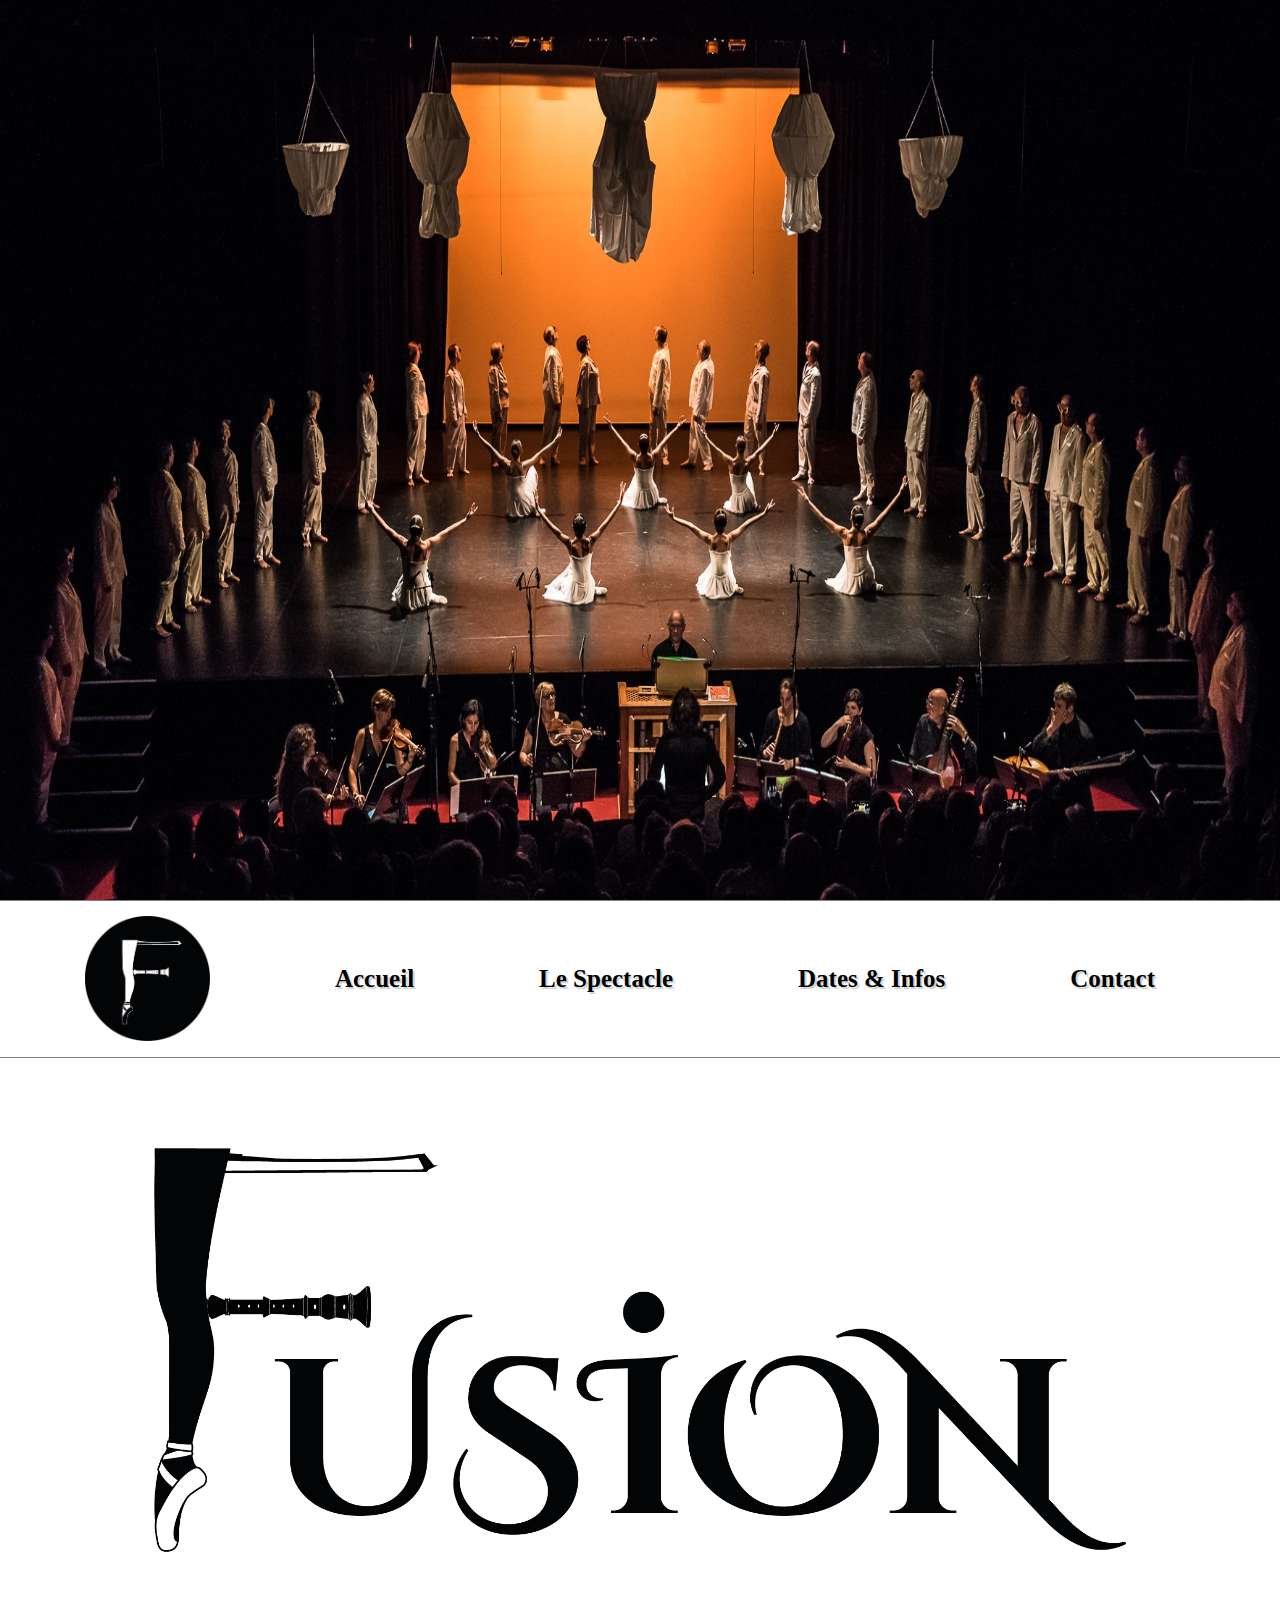
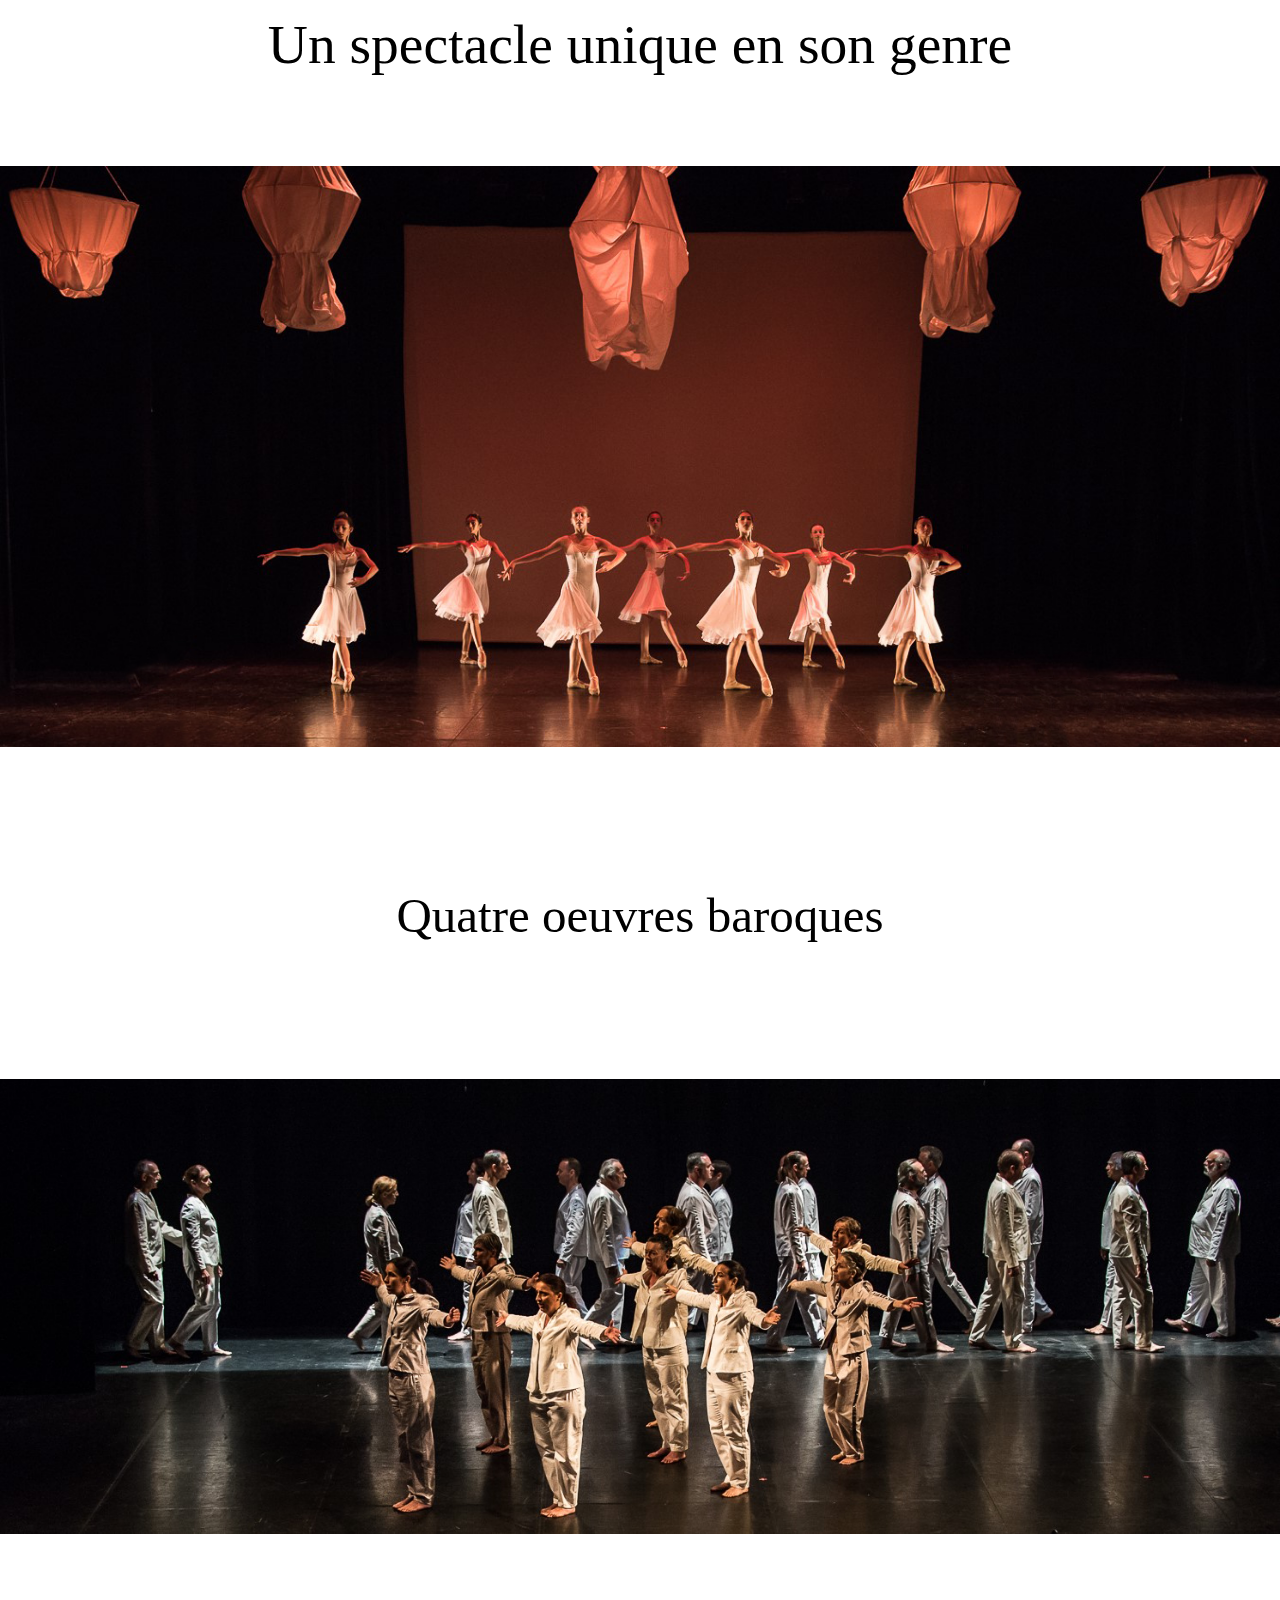
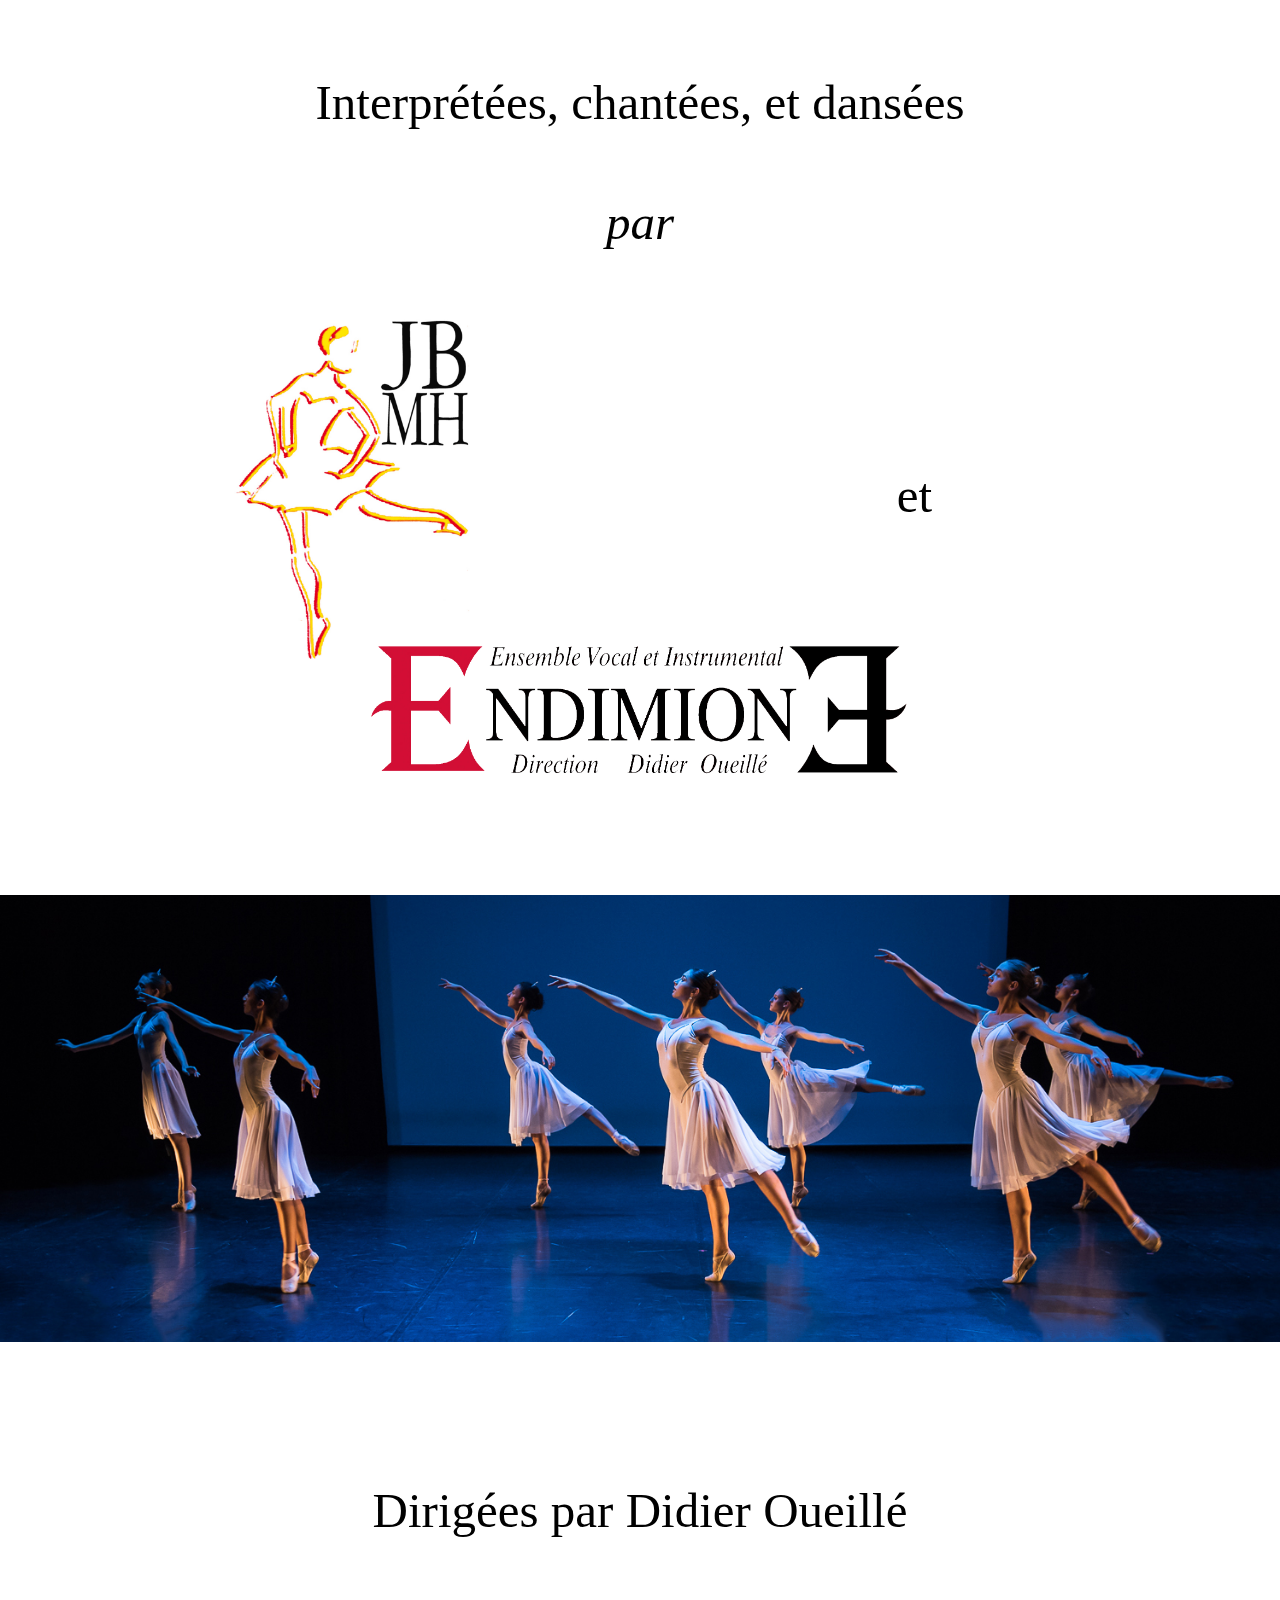
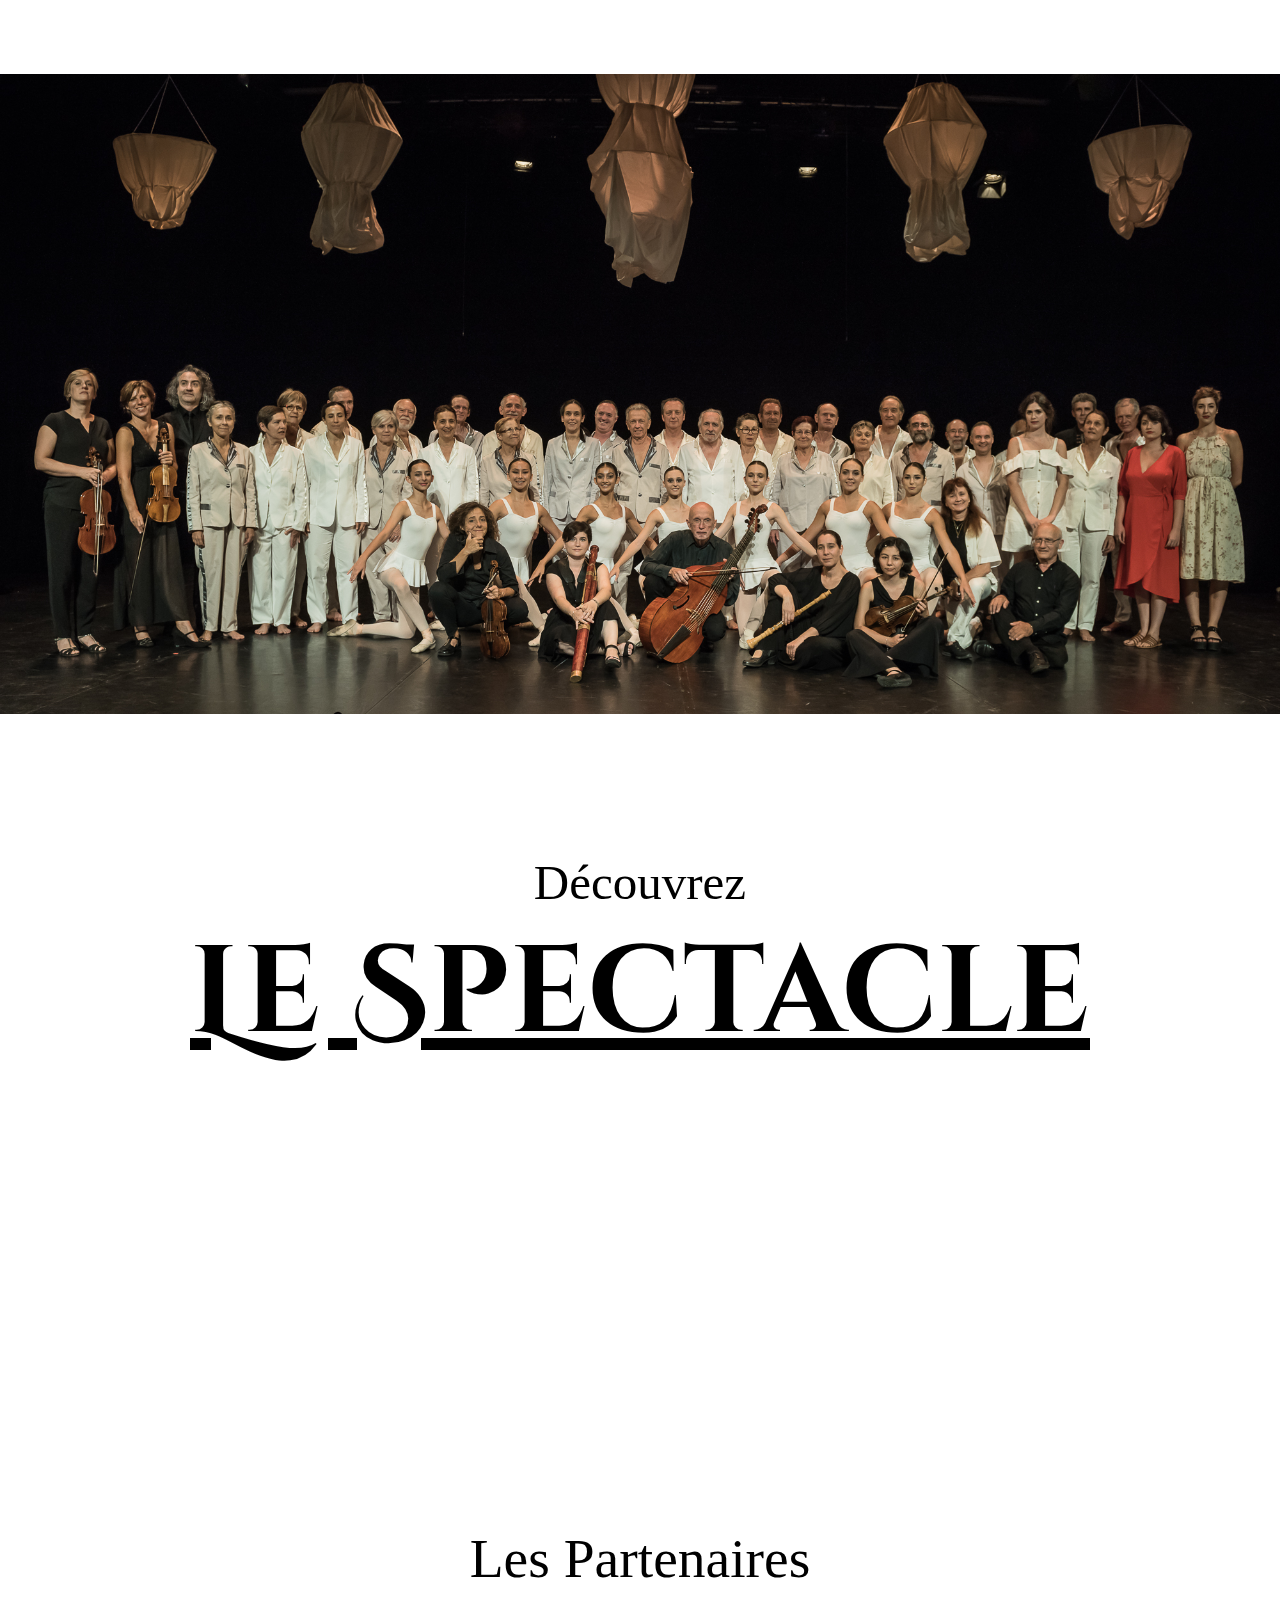
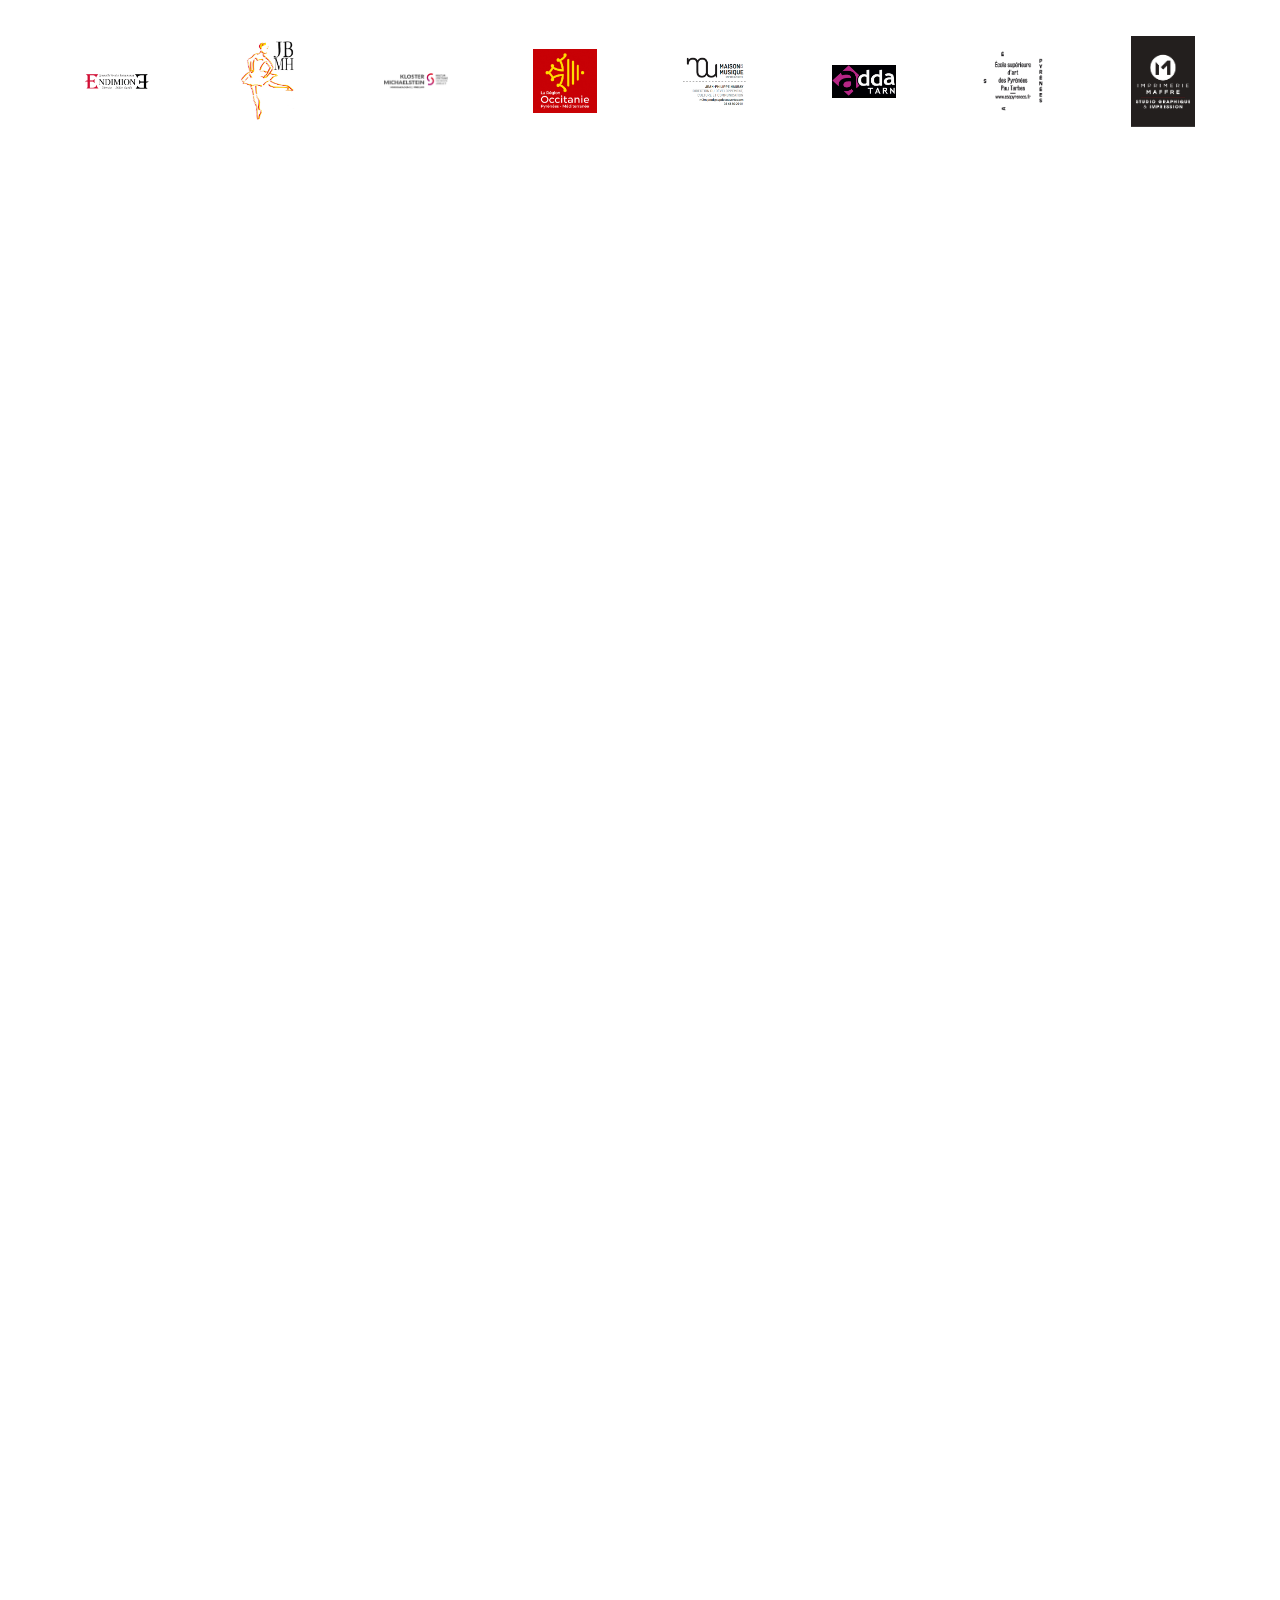
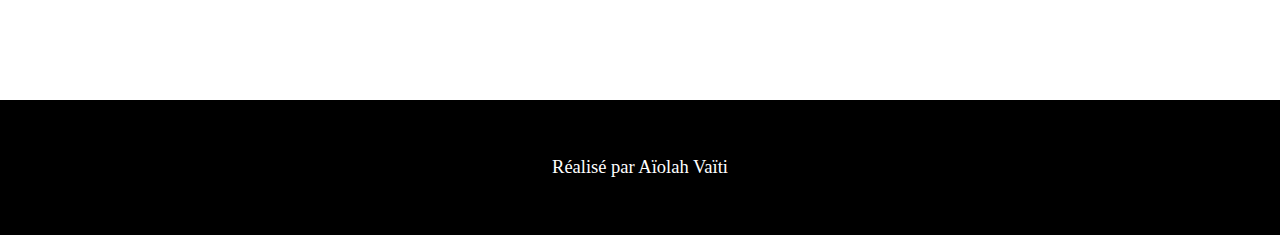
==== index.html @ 06a3553d "Add files via upload" ====
<!DOCTYPE html>

<html lang="en">

    <head>
        <meta charset="utf-8">
        <meta name="description" content="Discover FUSION, a Découvrez FUSION, un spectacle produit par Endimione. Danseuses, musiciens et choristes entrent en harmonie pour interpréter quatres oeuvres baroques.">
        <title>FUSION - Un spectacle de musique baroque, danse et chant</title>
        <link rel="stylesheet" href="style.css">
        <link rel="icon" href="images/Logos/logoblanc_F.ico">
    </head>

    <body>

        <header>
            <img id="welcome" src="images/JLC_3810(3).jpg" alt="Final Fusion">
        </header>

        <nav>
            <a href="index.html"><img id="logo" src="images/Logo_noir_F.png" alt="logo F"></a>
            <a id="accueil" href="index.html">Accueil</a>
            <a id="spectacle" href="lespectacle.html">Le Spectacle</a>
            <a id="dates" href="dates_et_infos.html">Dates & Infos</a>
            <a id="contact" href="contact.html">Contact</a>
        </nav>

        <main>
            <article id="a1">
                <h1>
                    <img src="images/Logo_typo.png" id="logotypo" alt="logo typo">
                    <div id="teaser">Un spectacle unique en son genre</div>
                </h1>
                <img src="images/rouge_retouche.png" class="images" alt="danse Stolzel">
                <div class="t" id="t2">Quatre oeuvres baroques</div>
                <img src="images/D4A_4166(2).jpg" class="images" alt="choeur Buxtehude">
                <div class="t" id="t3">Interprétées, chantées, et dansées</div>
                <div class="t" id="t4"><em>par</em></div>
                <div class="t" id="space"><a href="http://www.jbmhdanse.com/" target="_blank"><img src="images/JBMH.jpeg" id="JB" class="shadow" alt="logo JMBH"></a><p id="et">et</p><a href="http://www.endimione.org" target="_blank"><img src="images/endimione.jpg" id="endimione" class="shadow" alt="logo Endimione"></a></div>
                <img src="images/bleu_retouche.jpg" class="images" alt="danse bleu">
                <div class="t" id="t5">Dirigées par Didier Oueillé</div>
                <img src="images/JLC_3721.jpg" class="images">
                <div class="t" id="t6">Découvrez<br/>
                    <a href="lespectacle.html" id="lienspectacle">Le Spectacle</a>
                </div>
            </article>

            <article>
                <h2>Les Partenaires</h2>
                <div id="logopart">
                    <img src="images/Partenaires/logo.jpg" alt="logo Endimione" class="logos">
                    <img src="images/Partenaires/JBMH.jpeg" alt="logo JBMH" class="logos">
                    <img src="images/Partenaires/Kloster.jpg" alt="logo Kloster" class="logos">
                    <img src="images/Partenaires/occitanie.jpg" alt="logo Région Occitanie" class="logos">
                    <img src="images/Partenaires/JPH.jpg"  alt="logo JPH" class="logos">
                    <img src="images/Partenaires/logo_adda-fond_noir.jpg" alt="logo adda" class="logos">
                    <img src="images/Partenaires/ESA.jpg" alt="logo ESA" class="logos">
                    <img src="images/Partenaires/MAFFRE.jpg" alt="logo MAFFRE" class="logos">
                </div>
            </article>
        </main>

        <footer>
            <div>Réalisé par Aïolah Vaïti</div>
        </footer>
    </body>
</html>
---- style.css ----
@font-face {
    font-family: Cinzel Decorative regular;
    src: url(fonts/cinzeldecorative-regular.ttf);
}

@font-face {
    font-family: Cinzel Decorative bold;
    src: url(fonts/cinzeldecorative-bold.ttf);
}

@font-face {
    font-family: Forum regular;
    src: url(fonts/forum-regular.ttf);
}

@font-face {
    font-family: Vivaldi;
    src: url(fonts/vivaldi.ttf);
}

h1 {
    margin: 0;
    padding: 0;
    border: 0;
    font-size: 100%;
    font: inherit;
    vertical-align: baseline;
}

body {
    margin: 0;
    font-family: Forum;
    font-size: 18.5px;
}

main {
    height: 650vh;
}

header {
    height: 100vh;
}

#welcome {
    width: 100%;
    height: 100%;
}

.shadow:hover {
    border: 1.25px dashed lightgray;
}

/* MENU*/

nav {
    text-align: right;
    border-top: 1px double grey;
    border-bottom: 1px double grey;
    display: flex;
    align-items: center;
    justify-content: space-evenly;
}

nav a {
    font-family: 'Cinzel Decorative', cursive;
    font-weight: bold;
    font-size: 25px;
    text-decoration: none;
    color: black;
    margin-right: 75px;
    text-shadow: 2px 2px lightgray;
    transition: color 0.35s;
}

#logo {
    width: 125px;
    height: 125px;
    padding-top: 15px;
    padding-bottom: 10px;
    padding-left: 35px;
}

#accueil:hover, #spectacle:hover, #dates:hover, #contact:hover {
    color: #e30613;
    transition: color 0.35s;
}

/* WAOUH */

#a1 {
    height: auto;
    margin-bottom: 50vh;
}

h1 {
    margin-left: 12%;
    margin-right: 12%;
    margin-top: 10vh;
    margin-bottom: 10vh;
}

#logotypo {
    width: 100%;
    text-align: center;
}

#teaser {
    text-align: center;
    font-size: 3em;
    padding-top: 20px;
}

.images {
    width: 100%;
}

.t {
    text-align: center;
    font-size: 2.65em;
}

#t2, #t5, #t6  {
    margin-top: 15vh;
    margin-bottom: 15vh;
}

#t3 {
    margin-top: 15vh;
    margin-bottom: 7vh;
}

#t4 {
    margin-bottom: 7vh;
}

#JB {
    height: 40vh;
}

#endimione {
    width: 60vh;
    position: relative;
    top: -11vh;
}

#et {
    margin-right: 15vh;
    margin-left: 45vh;
    display: inline-block;
    position: relative;
    top: -18vh;
}

h2 {
    text-align: center;
    font-size: 3em;
    font-weight: normal;
}

#lienspectacle {
    color: black;
    font-family: Cinzel Decorative Bold;
    font-size: 2.5em;
}

#lienspectacle:hover {
    color: #e30613;
}

/* PARTENAIRES */

#logopart {
    display: flex;
    justify-content: space-evenly;
    align-items: center;
}

.logos {
    width: 5vw;
}

footer {
    width: 100%;
    top: 900vh;
    height: 15vh;
    background-color: black;
    color: white;
    display: flex;
    justify-content: center;
    align-items: center;
    position: absolute;
}
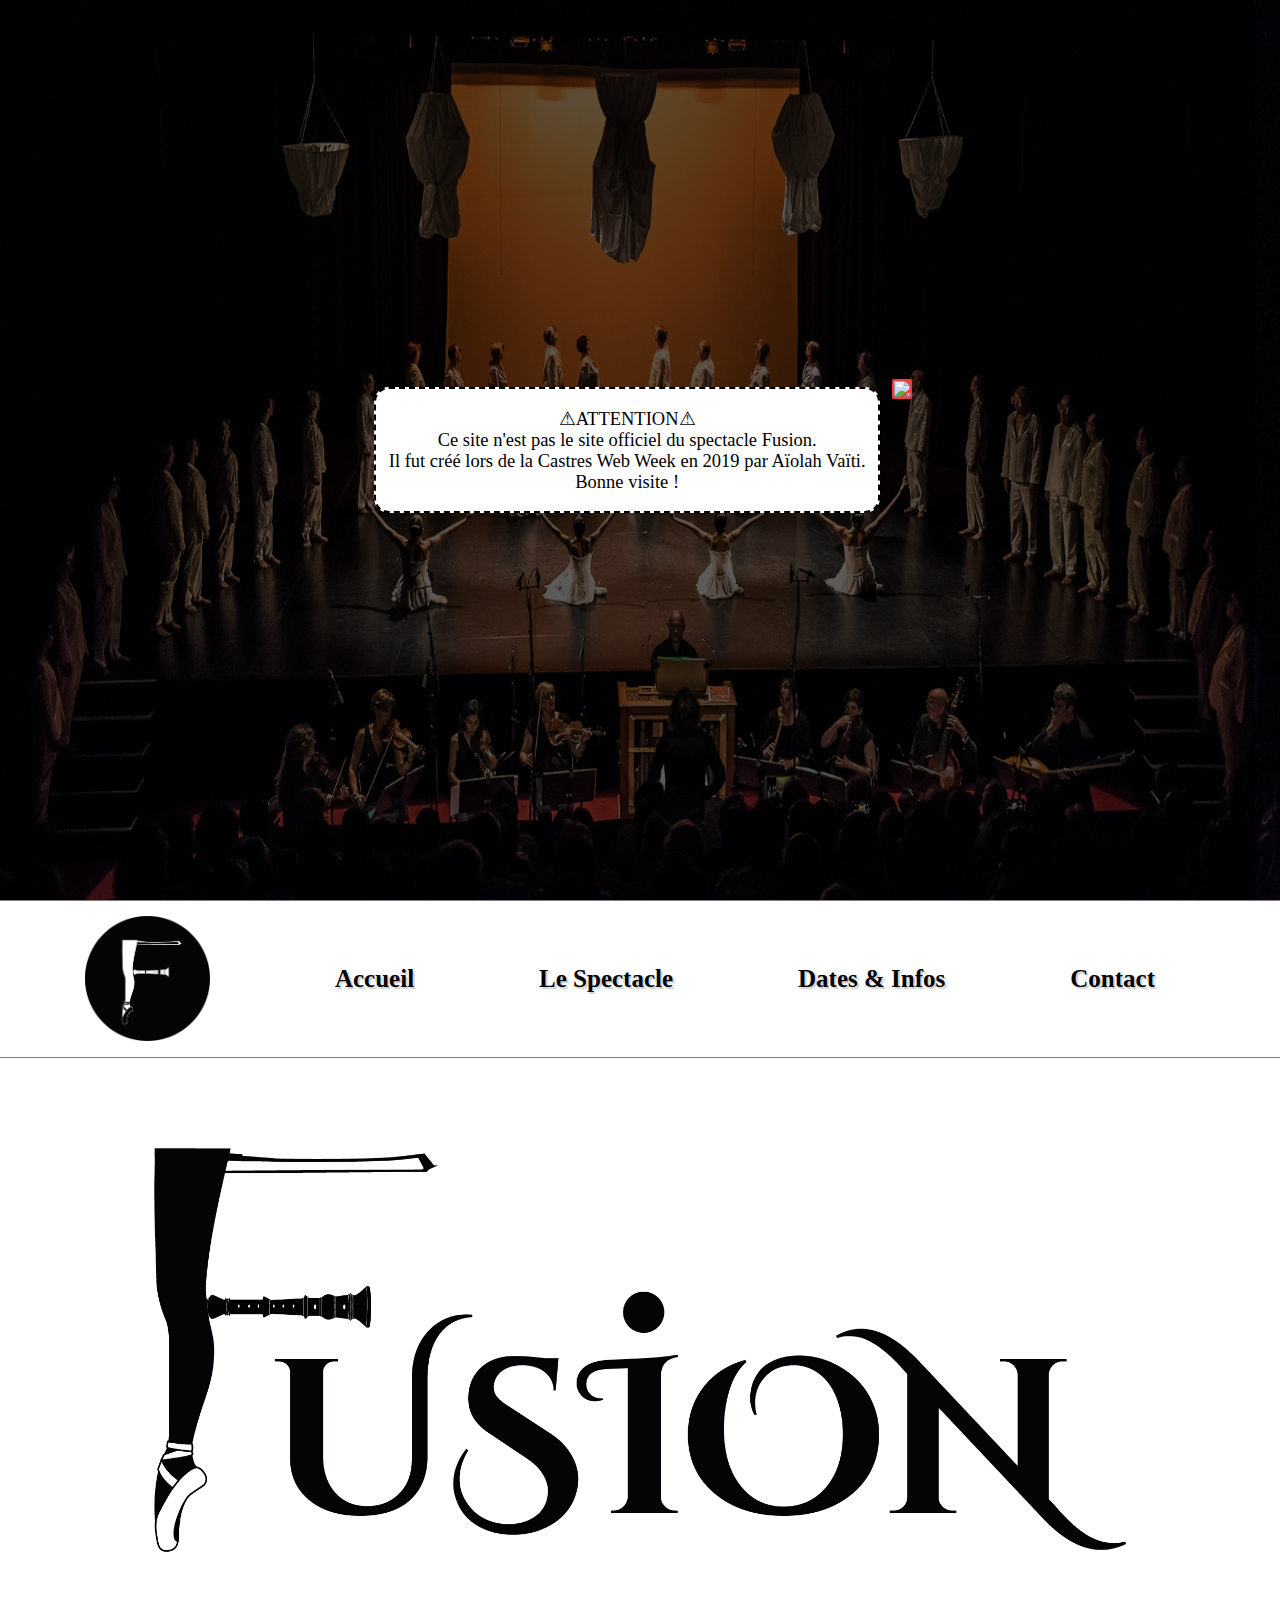
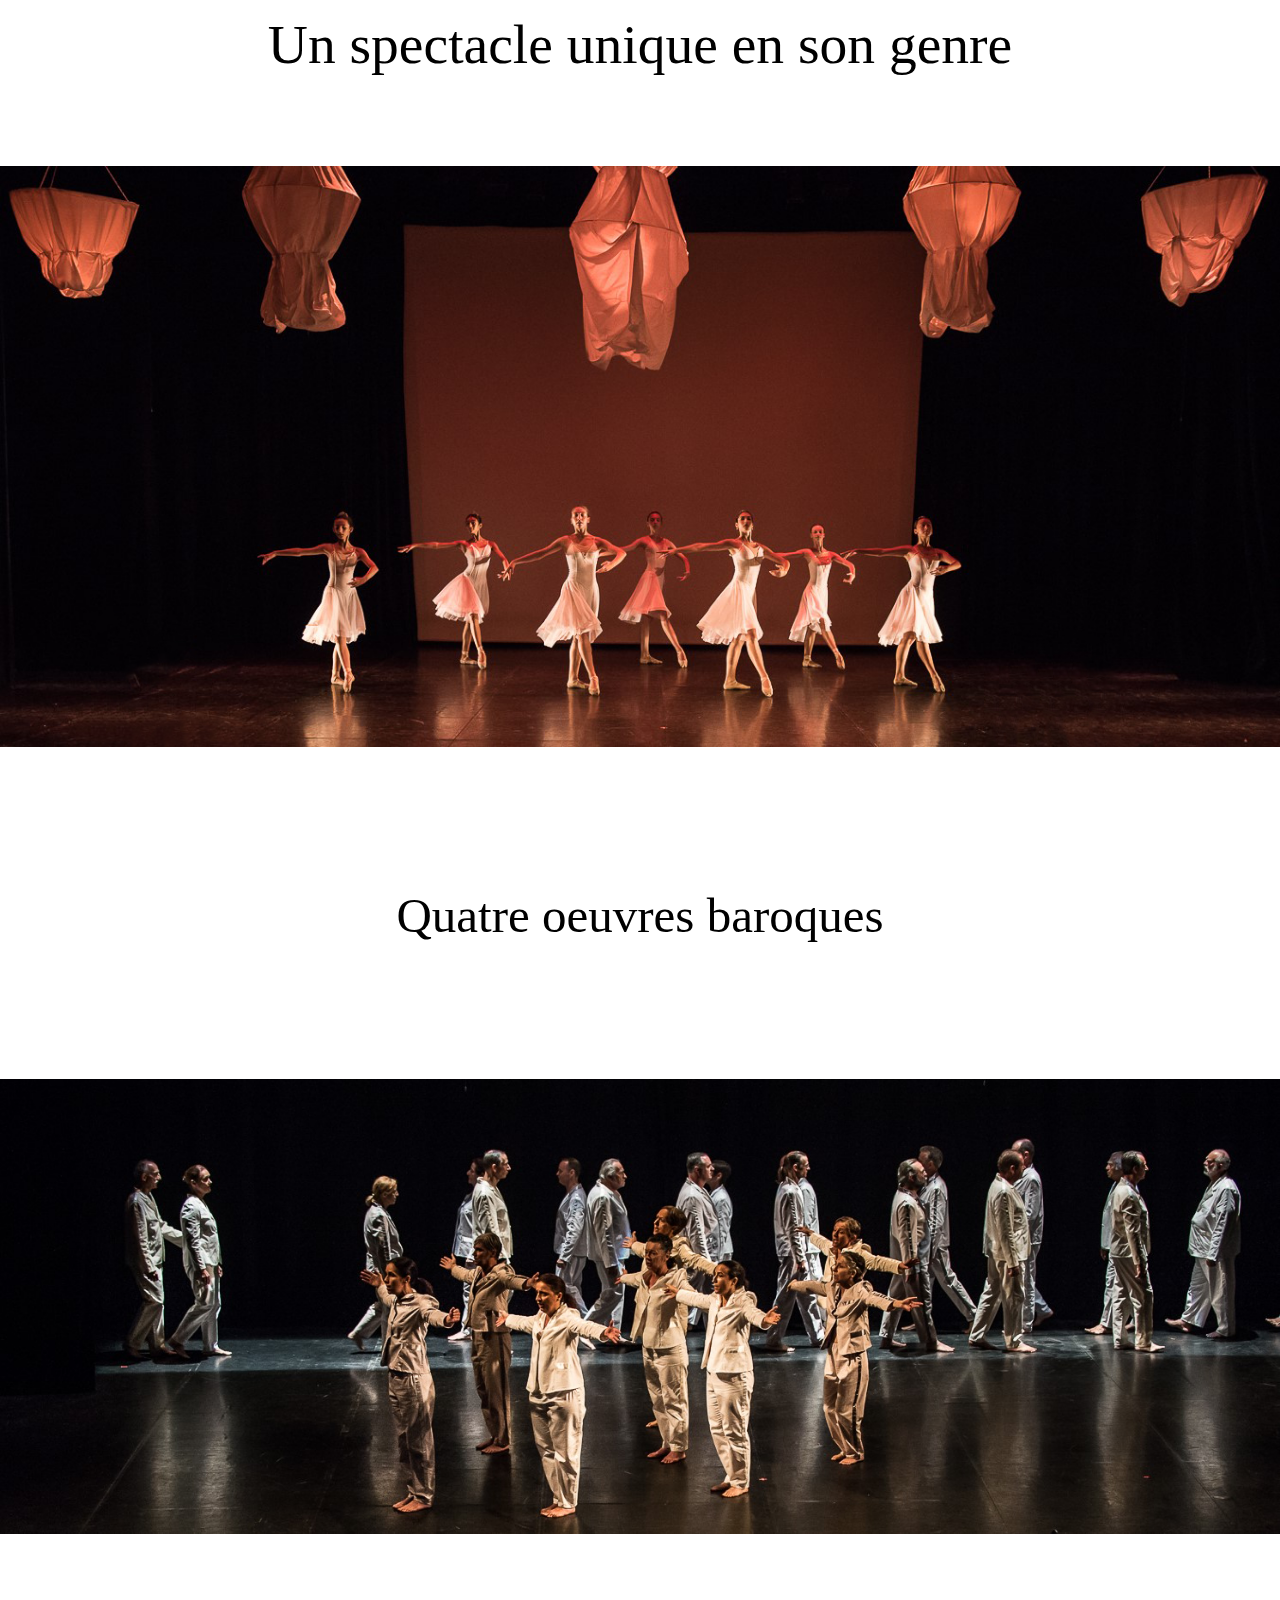
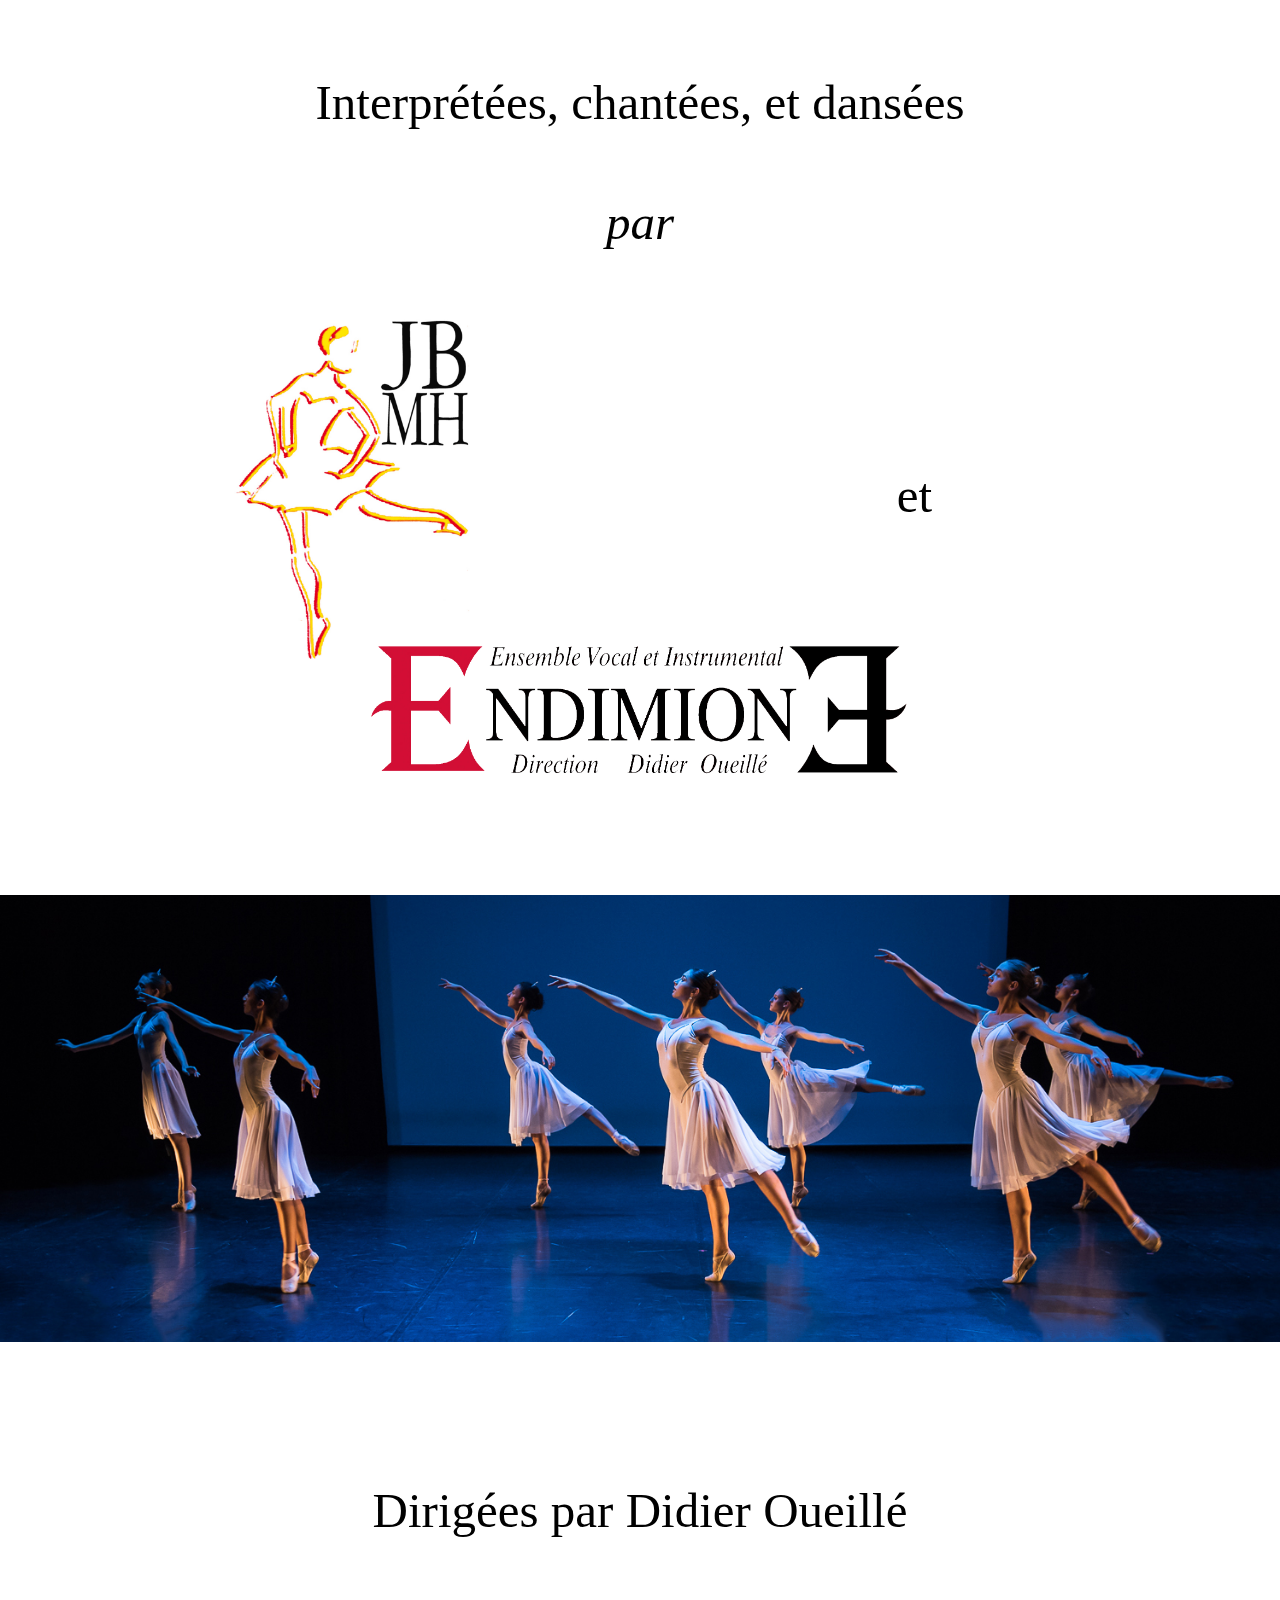
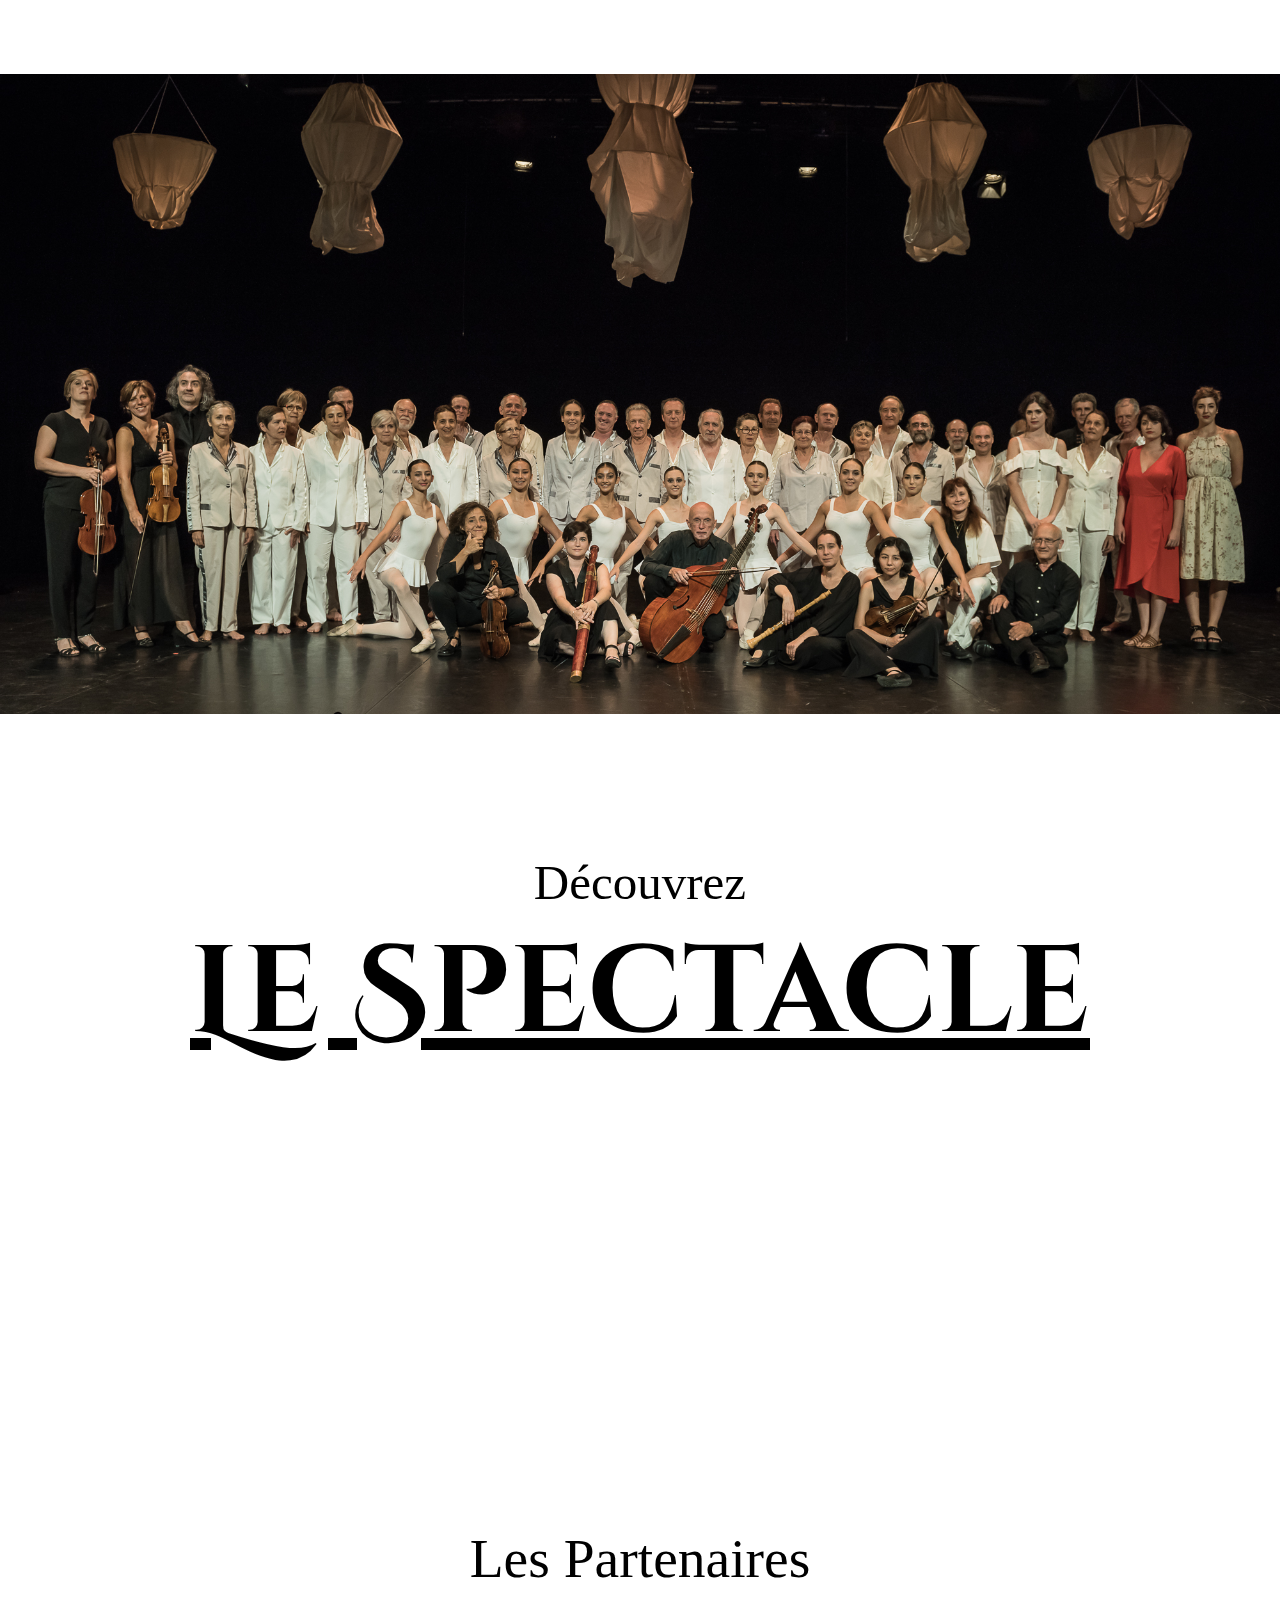
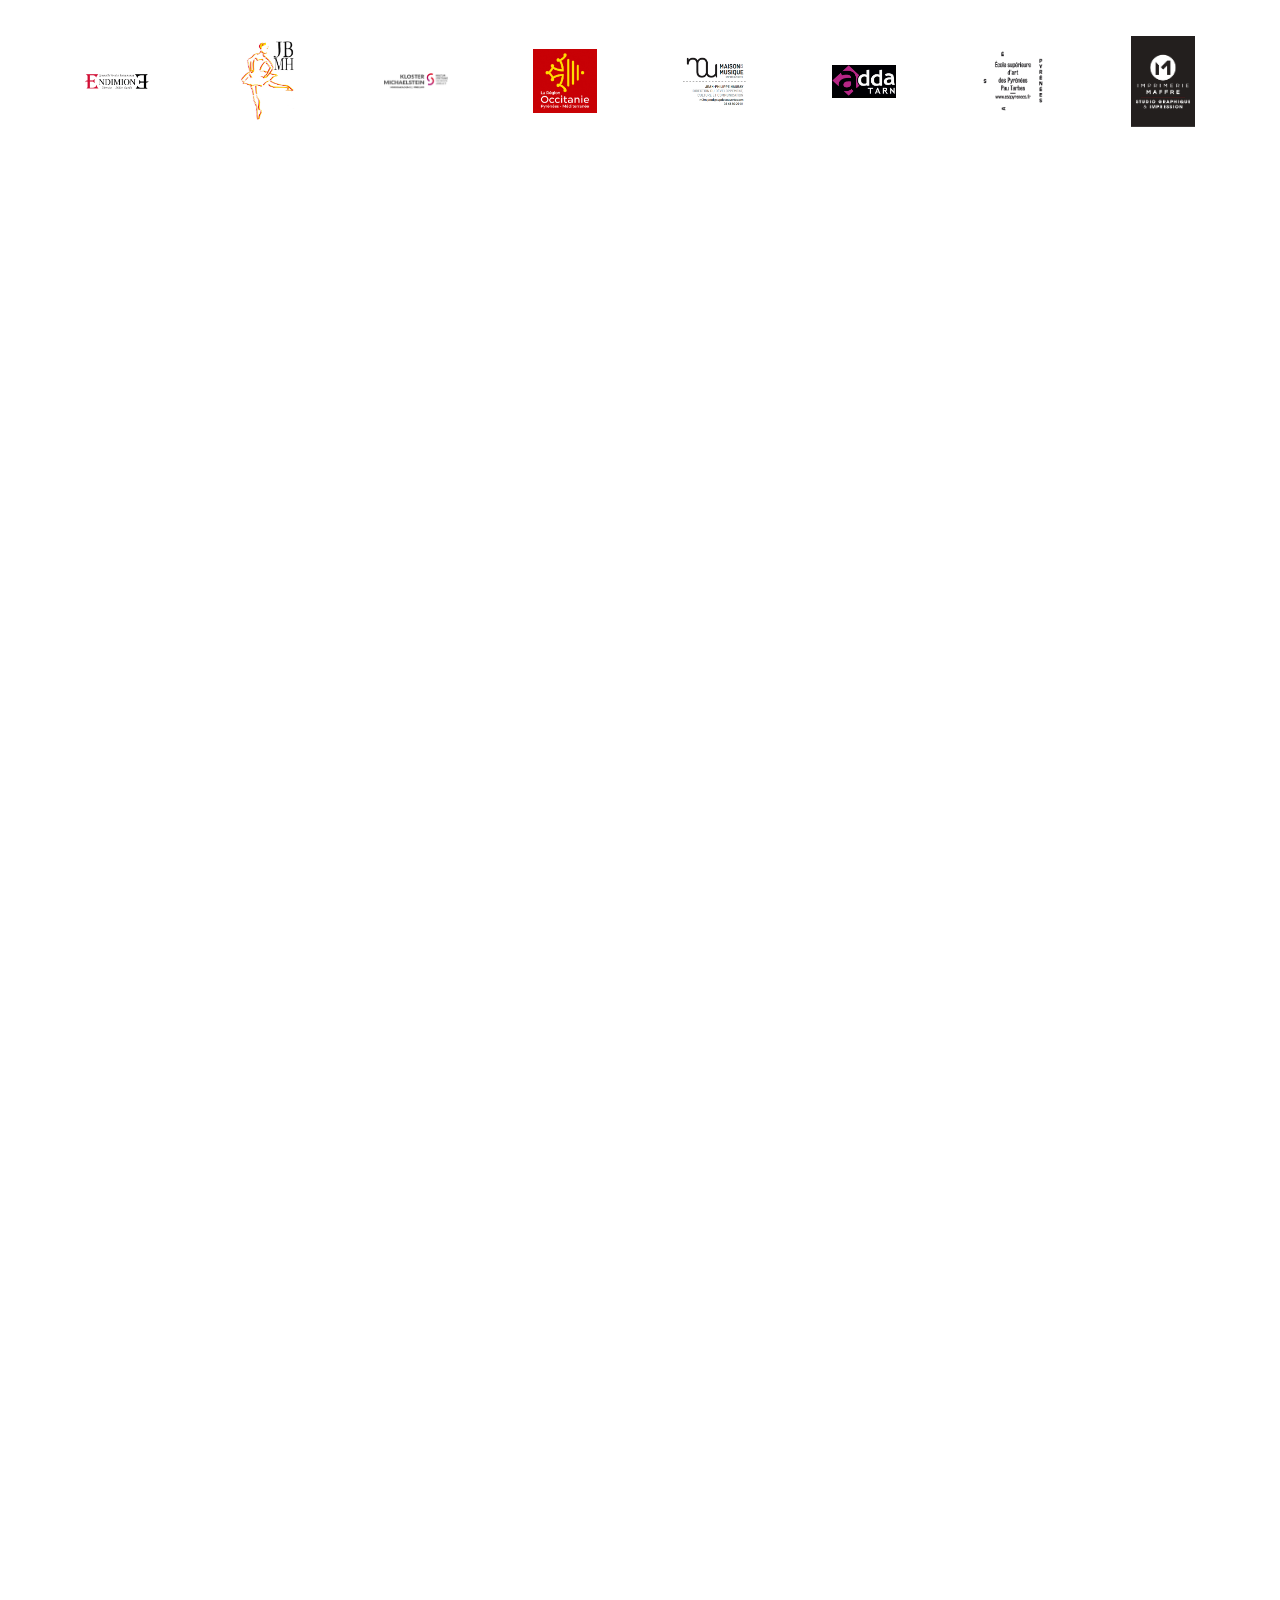
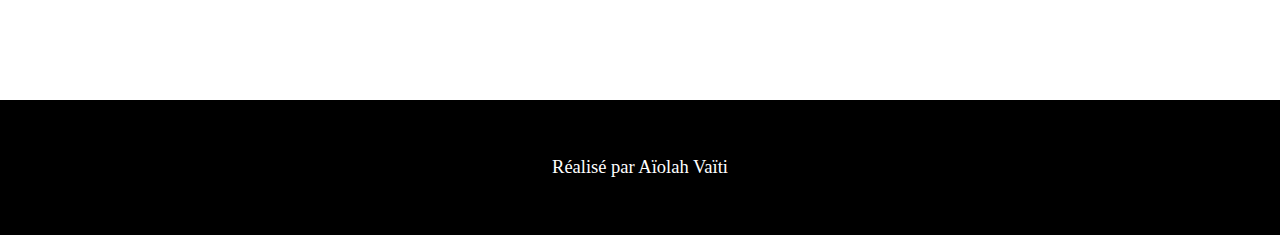
==== commit af36131f: "Ajout de la pop-up" ====
--- a/index.html
+++ b/index.html
@@ -12,6 +12,19 @@
 
     <body>
 
+        <div id="conteneur">
+            <div id="popup">
+                <div class="close">
+                    <img src="images/close.svg" id="fermer">
+                </div>
+                <p>⚠ATTENTION⚠<br>
+                Ce site n'est pas le site officiel du spectacle Fusion.<br>
+                Il fut créé lors de la Castres Web Week en 2019 par Aïolah Vaïti.<br>
+                Bonne visite !
+                </p>
+            </div>
+        </div>
+
         <header>
             <img id="welcome" src="images/JLC_3810(3).jpg" alt="Final Fusion">
         </header>
@@ -21,7 +34,7 @@
             <a id="accueil" href="index.html">Accueil</a>
             <a id="spectacle" href="lespectacle.html">Le Spectacle</a>
             <a id="dates" href="dates_et_infos.html">Dates & Infos</a>
-            <a id="contact" href="contact.html">Contact</a>
+            <a id="contact" href="#">Contact</a>
         </nav>
 
         <main>
@@ -35,7 +48,7 @@
                 <img src="images/D4A_4166(2).jpg" class="images" alt="choeur Buxtehude">
                 <div class="t" id="t3">Interprétées, chantées, et dansées</div>
                 <div class="t" id="t4"><em>par</em></div>
-                <div class="t" id="space"><a href="http://www.jbmhdanse.com/" target="_blank"><img src="images/JBMH.jpeg" id="JB" class="shadow" alt="logo JMBH"></a><p id="et">et</p><a href="http://www.endimione.org" target="_blank"><img src="images/endimione.jpg" id="endimione" class="shadow" alt="logo Endimione"></a></div>
+                <div class="t" id="space"><a href="http://jbmhdanse.com/" target="_blank"><img src="images/JBMH.jpeg" id="JB" class="shadow" alt="logo JMBH"></a><p id="et">et</p><img src="images/endimione.jpg" id="endimione" class="shadow" alt="logo Endimione"></div>
                 <img src="images/bleu_retouche.jpg" class="images" alt="danse bleu">
                 <div class="t" id="t5">Dirigées par Didier Oueillé</div>
                 <img src="images/JLC_3721.jpg" class="images">
@@ -63,4 +76,19 @@
             <div>Réalisé par Aïolah Vaïti</div>
         </footer>
     </body>
+    <script>
+        // Écouteur d'évènement au chargement de la page, pour afficher la pop-up
+        document.addEventListener("load", affichePopup);
+        function affichePopup(event)
+        {
+            document.getElementById("conteneur").style.display="block";
+        }
+
+        // Fermer la pop-up
+        document.getElementById("fermer").addEventListener("click", fermePopup);
+        function fermePopup(event)
+        {
+            document.getElementById("conteneur").style.display="none";
+        }
+    </script>
 </html>--- a/style.css
+++ b/style.css
@@ -50,7 +50,42 @@
     border: 1.25px dashed lightgray;
 }
 
-/* MENU*/
+/* POPUP */
+
+#conteneur {
+    display: flex;
+    justify-content: center;
+    align-items: center;
+    width: 98vw;
+    height: 100vh;
+    background-color: rgba(0, 0, 0, 0.637);
+    position: absolute;
+    z-index: 100;
+}
+
+#popup {
+    position: relative;
+    text-align: center;
+    background-color: white;
+    border: 2px dashed black;
+    width: 40%;
+    border-radius: 15px;
+}
+
+.close {
+    position: absolute;
+    top: -10px;
+    right: -34px;
+    display: inline-flex;
+    justify-content: center;
+    align-items: center;
+    background-color: #fa393d;
+    padding: 2px;
+    border-radius: 10%;
+    cursor: pointer;
+}
+
+/* MENU */
 
 nav {
     text-align: right;
